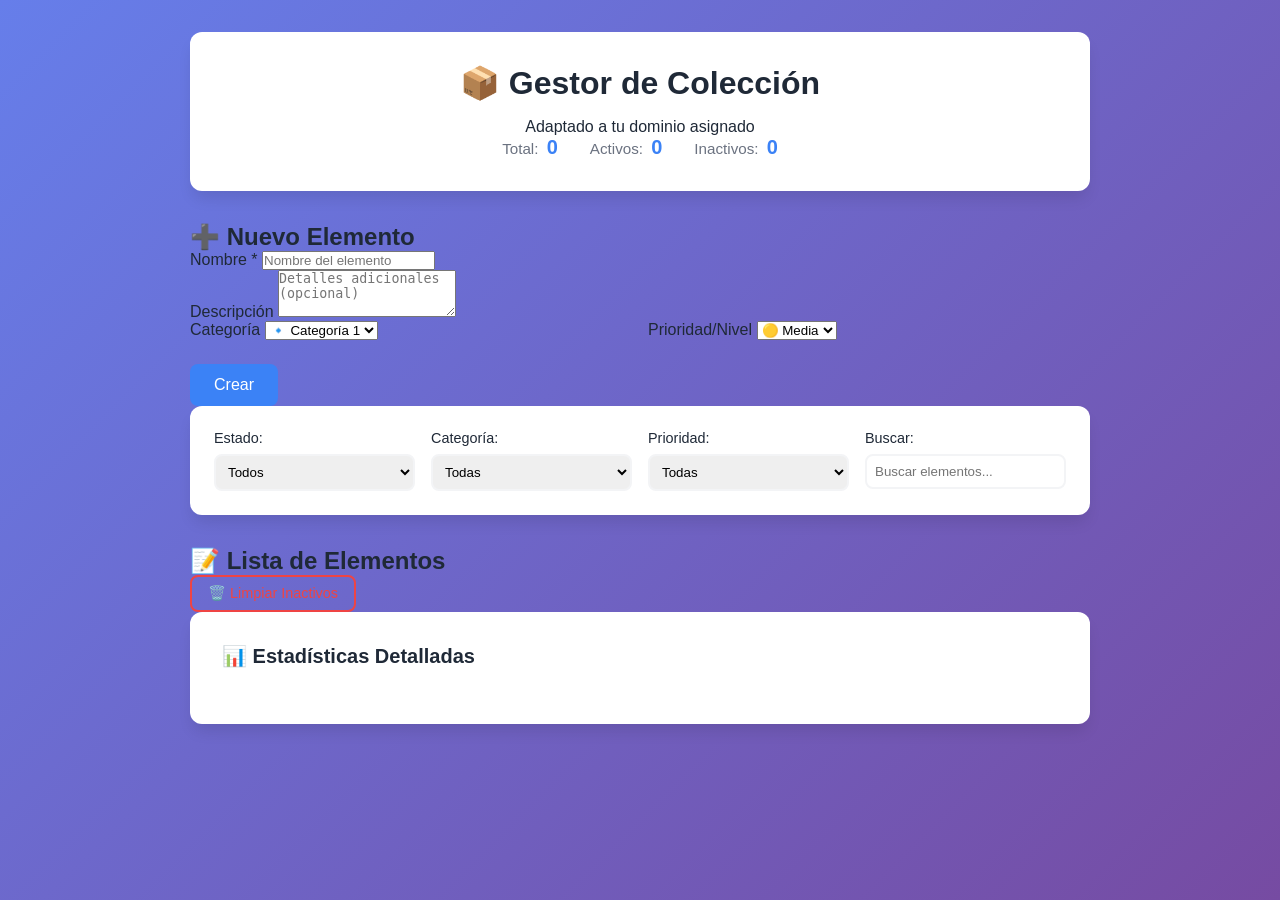
==== bc-javascript-es2023/bootcamp/week-02/3-proyecto/index.html @ 995c9fe5 "actualizacion" ====
<!DOCTYPE html>
<html lang="es">
<head>
  <meta charset="UTF-8">
  <meta name="viewport" content="width=device-width, initial-scale=1.0">
  <!-- TODO: Cambia el título según tu dominio -->
  <title>Gestor de Colección | Tu Dominio</title>
  <link rel="stylesheet" href="styles.css">
</head>
<body>
  <div class="container">
    <!--
      ============================================
      NOTA PARA EL APRENDIZ:
      ============================================
      Este HTML es una plantilla genérica.
      Debes adaptarlo a tu dominio asignado:

      1. Cambia todos los textos de "Elemento" a tu entidad
      2. Cambia las categorías por las de tu dominio
      3. Agrega campos adicionales si tu dominio lo requiere
      4. Cambia emojis para que sean coherentes con tu dominio

      EJEMPLO (Planetario - NO es un dominio asignable):
      - "Elementos" → "Cuerpos Celestes"
      - Categorías: Planeta, Estrella, Asteroide, etc.
      ============================================
    -->

    <!-- Header -->
    <header class="header">
      <!-- TODO: Cambia el título y emoji según tu dominio -->
      <h1>📦 Gestor de Colección</h1>
      <p class="subtitle">Adaptado a tu dominio asignado</p>
      <div class="stats-summary" id="stats-summary">
        <span class="stat">Total: <strong id="stat-total">0</strong></span>
        <!-- TODO: Cambia "Activos/Inactivos" por términos de tu dominio -->
        <span class="stat">Activos: <strong id="stat-active">0</strong></span>
        <span class="stat">Inactivos: <strong id="stat-inactive">0</strong></span>
      </div>
    </header>

    <!-- Item Form -->
    <section class="form-section">
      <!-- TODO: Cambia "Elemento" por tu entidad -->
      <h2 id="form-title">➕ Nuevo Elemento</h2>
      <form id="item-form" class="item-form">
        <input type="hidden" id="item-id" value="">

        <div class="form-group">
          <!-- TODO: Cambia el label y placeholder -->
          <label for="item-name">Nombre *</label>
          <input
            type="text"
            id="item-name"
            placeholder="Nombre del elemento"
            required
          >
        </div>

        <div class="form-group">
          <label for="item-description">Descripción</label>
          <textarea
            id="item-description"
            rows="3"
            placeholder="Detalles adicionales (opcional)"
          ></textarea>
        </div>

        <div class="form-row">
          <div class="form-group">
            <!-- TODO: Cambia las categorías según tu dominio -->
            <label for="item-category">Categoría</label>
            <select id="item-category">
              <!--
                EJEMPLO Planetario:
                <option value="planet">🪐 Planeta</option>
                <option value="star">⭐ Estrella</option>
                <option value="asteroid">☄️ Asteroide</option>
              -->
              <option value="category1">🔹 Categoría 1</option>
              <option value="category2">🔸 Categoría 2</option>
              <option value="category3">🔷 Categoría 3</option>
              <option value="other">📌 Otro</option>
            </select>
          </div>

          <div class="form-group">
            <!-- TODO: Opcionalmente renombra "Prioridad" según tu dominio -->
            <label for="item-priority">Prioridad/Nivel</label>
            <select id="item-priority">
              <option value="low">🟢 Baja</option>
              <option value="medium" selected>🟡 Media</option>
              <option value="high">🔴 Alta</option>
            </select>
          </div>
        </div>

        <!--
          TODO: Agrega campos adicionales específicos de tu dominio
          EJEMPLO Planetario:
          <div class="form-group">
            <label for="item-magnitude">Magnitud</label>
            <input type="number" id="item-magnitude" step="0.1">
          </div>
        -->

        <div class="form-actions">
          <button type="submit" class="btn btn-primary" id="submit-btn">
            Crear
          </button>
          <button type="button" class="btn btn-secondary" id="cancel-btn" style="display: none;">
            Cancelar
          </button>
        </div>
      </form>
    </section>

    <!-- Filters & Search -->
    <section class="filters-section">
      <div class="filters">
        <div class="filter-group">
          <label for="filter-status">Estado:</label>
          <select id="filter-status">
            <option value="all">Todos</option>
            <!-- TODO: Cambia los términos según tu dominio -->
            <option value="active">Activos</option>
            <option value="inactive">Inactivos</option>
          </select>
        </div>

        <div class="filter-group">
          <label for="filter-category">Categoría:</label>
          <select id="filter-category">
            <option value="all">Todas</option>
            <!-- TODO: Repite las mismas categorías del formulario -->
            <option value="category1">Categoría 1</option>
            <option value="category2">Categoría 2</option>
            <option value="category3">Categoría 3</option>
            <option value="other">Otro</option>
          </select>
        </div>

        <div class="filter-group">
          <label for="filter-priority">Prioridad:</label>
          <select id="filter-priority">
            <option value="all">Todas</option>
            <option value="high">Alta</option>
            <option value="medium">Media</option>
            <option value="low">Baja</option>
          </select>
        </div>

        <div class="filter-group search-group">
          <label for="search-input">Buscar:</label>
          <input
            type="text"
            id="search-input"
            placeholder="Buscar elementos..."
          >
        </div>
      </div>
    </section>

    <!-- Item List -->
    <section class="items-section">
      <div class="items-header">
        <!-- TODO: Cambia el título -->
        <h2>📝 Lista de Elementos</h2>
        <button class="btn btn-outline" id="clear-inactive">
          🗑️ Limpiar Inactivos
        </button>
      </div>

      <div id="item-list" class="item-list">
        <!-- Los elementos se renderizarán aquí con JavaScript -->
      </div>

      <div id="empty-state" class="empty-state">
        <p>📭 No hay elementos que mostrar</p>
        <p class="empty-state-hint">Crea tu primer elemento usando el formulario arriba</p>
      </div>
    </section>

    <!-- Detailed Stats -->
    <section class="detailed-stats">
      <h3>📊 Estadísticas Detalladas</h3>
      <div id="stats-details" class="stats-grid">
        <!-- Las estadísticas se renderizarán aquí con JavaScript -->
      </div>
    </section>
  </div>

  <!-- Script principal -->
  <script src="starter/script.js"></script>
</body>
</html>
---- bc-javascript-es2023/bootcamp/week-02/3-proyecto/styles.css ----
/* ===================================
   Variables CSS y Reset
   =================================== */

:root {
  --color-primary: #3b82f6;
  --color-secondary: #8b5cf6;
  --color-success: #10b981;
  --color-warning: #f59e0b;
  --color-danger: #ef4444;
  --color-dark: #1f2937;
  --color-gray: #6b7280;
  --color-light: #f3f4f6;
  --color-white: #ffffff;

  --priority-high: #ef4444;
  --priority-medium: #f59e0b;
  --priority-low: #10b981;

  --shadow-sm: 0 1px 2px 0 rgba(0, 0, 0, 0.05);
  --shadow-md: 0 4px 6px -1px rgba(0, 0, 0, 0.1);
  --shadow-lg: 0 10px 15px -3px rgba(0, 0, 0, 0.1);

  --radius-sm: 0.375rem;
  --radius-md: 0.5rem;
  --radius-lg: 0.75rem;
}

* {
  margin: 0;
  padding: 0;
  box-sizing: border-box;
}

body {
  font-family: -apple-system, BlinkMacSystemFont, 'Segoe UI', Roboto, 'Helvetica Neue', Arial, sans-serif;
  background: linear-gradient(135deg, #667eea 0%, #764ba2 100%);
  min-height: 100vh;
  padding: 2rem 1rem;
  color: var(--color-dark);
}

/* ===================================
   Container
   =================================== */

.container {
  max-width: 900px;
  margin: 0 auto;
}

/* ===================================
   Header
   =================================== */

.header {
  background: var(--color-white);
  padding: 2rem;
  border-radius: var(--radius-lg);
  box-shadow: var(--shadow-lg);
  margin-bottom: 2rem;
  text-align: center;
}

.header h1 {
  font-size: 2rem;
  margin-bottom: 1rem;
  color: var(--color-dark);
}

.stats-summary {
  display: flex;
  gap: 2rem;
  justify-content: center;
  flex-wrap: wrap;
}

.stat {
  color: var(--color-gray);
  font-size: 0.95rem;
}

.stat strong {
  color: var(--color-primary);
  font-size: 1.25rem;
  margin-left: 0.25rem;
}

/* ===================================
   Task Form
   =================================== */

.task-form-section {
  background: var(--color-white);
  padding: 2rem;
  border-radius: var(--radius-lg);
  box-shadow: var(--shadow-lg);
  margin-bottom: 2rem;
}

.task-form-section h2 {
  margin-bottom: 1.5rem;
  color: var(--color-dark);
  font-size: 1.5rem;
}

.task-form .form-group {
  margin-bottom: 1.25rem;
}

.task-form label {
  display: block;
  margin-bottom: 0.5rem;
  color: var(--color-dark);
  font-weight: 500;
  font-size: 0.9rem;
}

.task-form input[type="text"],
.task-form textarea,
.task-form select {
  width: 100%;
  padding: 0.75rem;
  border: 2px solid var(--color-light);
  border-radius: var(--radius-md);
  font-size: 1rem;
  font-family: inherit;
  transition: border-color 0.2s;
}

.task-form input:focus,
.task-form textarea:focus,
.task-form select:focus {
  outline: none;
  border-color: var(--color-primary);
}

.task-form textarea {
  resize: vertical;
}

.form-row {
  display: grid;
  grid-template-columns: repeat(auto-fit, minmax(200px, 1fr));
  gap: 1rem;
}

.form-actions {
  display: flex;
  gap: 1rem;
  margin-top: 1.5rem;
}

/* ===================================
   Buttons
   =================================== */

.btn {
  padding: 0.75rem 1.5rem;
  border: none;
  border-radius: var(--radius-md);
  font-size: 1rem;
  font-weight: 500;
  cursor: pointer;
  transition: all 0.2s;
  font-family: inherit;
}

.btn-primary {
  background: var(--color-primary);
  color: var(--color-white);
}

.btn-primary:hover {
  background: #2563eb;
  transform: translateY(-1px);
  box-shadow: var(--shadow-md);
}

.btn-secondary {
  background: var(--color-gray);
  color: var(--color-white);
}

.btn-secondary:hover {
  background: #4b5563;
}

.btn-outline {
  background: transparent;
  border: 2px solid var(--color-danger);
  color: var(--color-danger);
  padding: 0.5rem 1rem;
  font-size: 0.9rem;
}

.btn-outline:hover {
  background: var(--color-danger);
  color: var(--color-white);
}

.btn-sm {
  padding: 0.5rem 0.75rem;
  font-size: 0.875rem;
}

/* ===================================
   Filters
   =================================== */

.filters-section {
  background: var(--color-white);
  padding: 1.5rem;
  border-radius: var(--radius-lg);
  box-shadow: var(--shadow-lg);
  margin-bottom: 2rem;
}

.filters {
  display: grid;
  grid-template-columns: repeat(auto-fit, minmax(200px, 1fr));
  gap: 1rem;
}

.filter-group {
  display: flex;
  flex-direction: column;
  gap: 0.5rem;
}

.filter-group label {
  font-weight: 500;
  font-size: 0.9rem;
  color: var(--color-dark);
}

.filter-group select,
.filter-group input {
  padding: 0.5rem;
  border: 2px solid var(--color-light);
  border-radius: var(--radius-md);
  font-family: inherit;
}

.search-group input {
  width: 100%;
}

/* ===================================
   Tasks Section
   =================================== */

.tasks-section {
  background: var(--color-white);
  padding: 2rem;
  border-radius: var(--radius-lg);
  box-shadow: var(--shadow-lg);
  margin-bottom: 2rem;
}

.tasks-header {
  display: flex;
  justify-content: space-between;
  align-items: center;
  margin-bottom: 1.5rem;
}

.tasks-header h2 {
  font-size: 1.5rem;
  color: var(--color-dark);
}

.task-list {
  display: flex;
  flex-direction: column;
  gap: 1rem;
}

/* Task Item */
.task-item {
  background: var(--color-light);
  border-left: 4px solid var(--color-primary);
  border-radius: var(--radius-md);
  padding: 1.25rem;
  display: flex;
  gap: 1rem;
  align-items: flex-start;
  transition: all 0.2s;
}

.task-item:hover {
  transform: translateX(4px);
  box-shadow: var(--shadow-md);
}

.task-item.completed {
  opacity: 0.6;
}

.task-item.completed .task-content h3 {
  text-decoration: line-through;
}

.task-item.priority-high {
  border-left-color: var(--priority-high);
}

.task-item.priority-medium {
  border-left-color: var(--priority-medium);
}

.task-item.priority-low {
  border-left-color: var(--priority-low);
}

.task-checkbox {
  width: 20px;
  height: 20px;
  margin-top: 0.25rem;
  cursor: pointer;
  flex-shrink: 0;
}

.task-content {
  flex: 1;
}

.task-content h3 {
  font-size: 1.1rem;
  margin-bottom: 0.5rem;
  color: var(--color-dark);
}

.task-content p {
  color: var(--color-gray);
  font-size: 0.9rem;
  margin-bottom: 0.75rem;
  line-height: 1.5;
}

.task-meta {
  display: flex;
  gap: 0.75rem;
  flex-wrap: wrap;
  margin-bottom: 0.75rem;
}

.task-badge {
  display: inline-block;
  padding: 0.25rem 0.75rem;
  border-radius: var(--radius-sm);
  font-size: 0.75rem;
  font-weight: 500;
  text-transform: uppercase;
}

.badge-category {
  background: var(--color-primary);
  color: var(--color-white);
}

.badge-priority {
  color: var(--color-white);
}

.badge-priority.priority-high {
  background: var(--priority-high);
}

.badge-priority.priority-medium {
  background: var(--priority-medium);
}

.badge-priority.priority-low {
  background: var(--priority-low);
}

.task-date {
  font-size: 0.8rem;
  color: var(--color-gray);
}

.task-actions {
  display: flex;
  gap: 0.5rem;
  flex-shrink: 0;
}

.task-actions button {
  padding: 0.5rem;
  border: none;
  background: transparent;
  cursor: pointer;
  font-size: 1.25rem;
  border-radius: var(--radius-sm);
  transition: all 0.2s;
}

.task-actions button:hover {
  background: var(--color-white);
}

.btn-edit:hover {
  color: var(--color-primary);
}

.btn-delete:hover {
  color: var(--color-danger);
}

/* Empty State */
.empty-state {
  text-align: center;
  padding: 3rem;
  color: var(--color-gray);
  display: none;
}

.empty-state.show {
  display: block;
}

.empty-state p {
  font-size: 1.25rem;
  margin-bottom: 0.5rem;
}

.empty-state-hint {
  font-size: 0.9rem !important;
  color: var(--color-gray);
}

/* ===================================
   Detailed Stats
   =================================== */

.detailed-stats {
  background: var(--color-white);
  padding: 2rem;
  border-radius: var(--radius-lg);
  box-shadow: var(--shadow-lg);
}

.detailed-stats h3 {
  margin-bottom: 1.5rem;
  color: var(--color-dark);
  font-size: 1.25rem;
}

.stats-grid {
  display: grid;
  grid-template-columns: repeat(auto-fit, minmax(200px, 1fr));
  gap: 1rem;
}

.stat-card {
  background: var(--color-light);
  padding: 1.25rem;
  border-radius: var(--radius-md);
  text-align: center;
}

.stat-card h4 {
  font-size: 0.9rem;
  color: var(--color-gray);
  margin-bottom: 0.5rem;
  text-transform: uppercase;
  letter-spacing: 0.5px;
}

.stat-card p {
  font-size: 2rem;
  font-weight: bold;
  color: var(--color-primary);
}

/* ===================================
   Responsive
   =================================== */

@media (max-width: 768px) {
  body {
    padding: 1rem;
  }

  .header h1 {
    font-size: 1.5rem;
  }

  .stats-summary {
    gap: 1rem;
  }

  .filters {
    grid-template-columns: 1fr;
  }

  .tasks-header {
    flex-direction: column;
    align-items: flex-start;
    gap: 1rem;
  }

  .task-item {
    flex-direction: column;
  }

  .task-actions {
    width: 100%;
    justify-content: flex-end;
  }
}
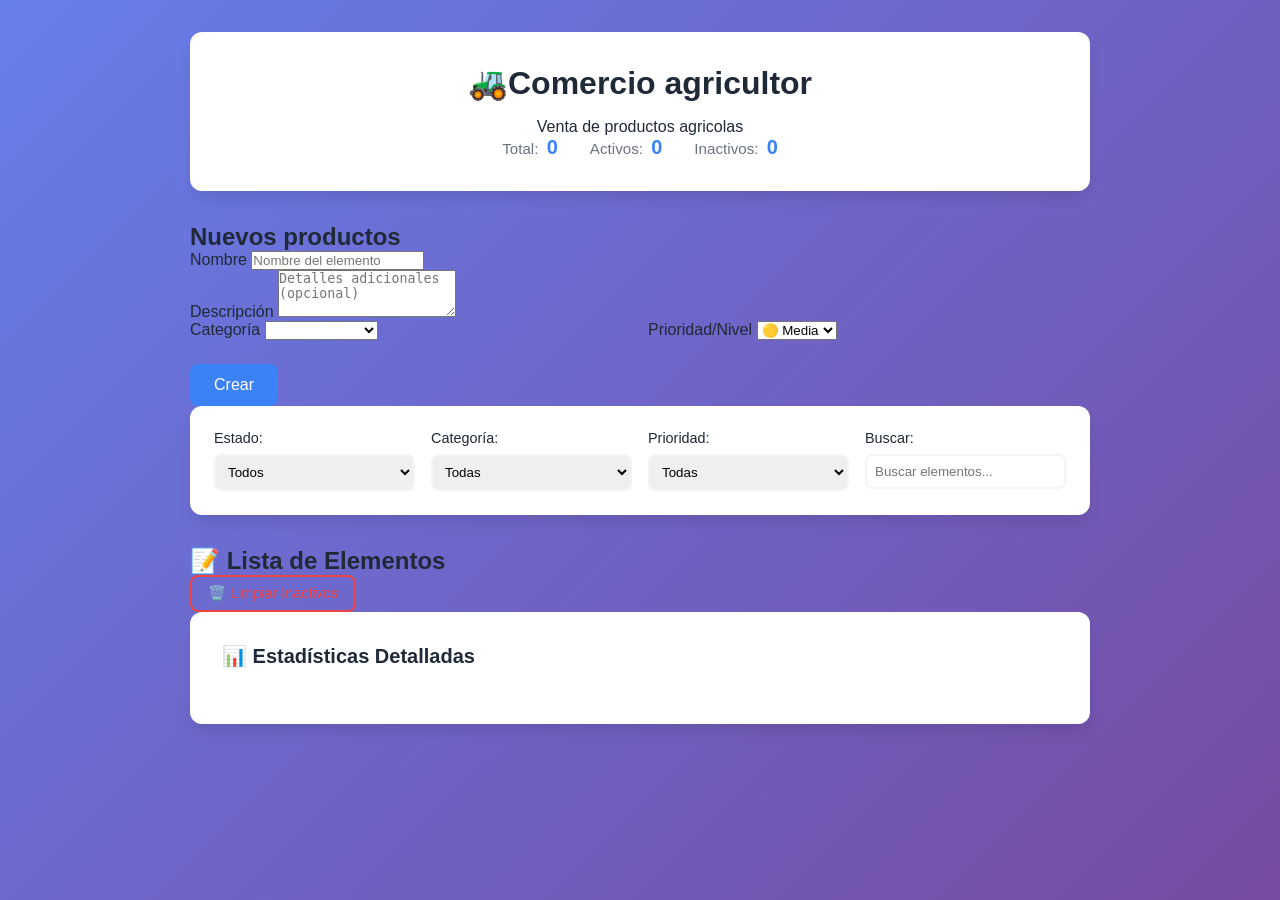
==== commit 87bc2b46: "01" ====
--- a/bc-javascript-es2023/bootcamp/week-02/3-proyecto/index.html
+++ b/bc-javascript-es2023/bootcamp/week-02/3-proyecto/index.html
@@ -30,8 +30,8 @@
     <!-- Header -->
     <header class="header">
       <!-- TODO: Cambia el título y emoji según tu dominio -->
-      <h1>📦 Gestor de Colección</h1>
-      <p class="subtitle">Adaptado a tu dominio asignado</p>
+      <h1> 🚜Comercio agricultor</h1>
+      <p class="subtitle">Venta de productos agricolas</p>
       <div class="stats-summary" id="stats-summary">
         <span class="stat">Total: <strong id="stat-total">0</strong></span>
         <!-- TODO: Cambia "Activos/Inactivos" por términos de tu dominio -->
@@ -43,13 +43,13 @@
     <!-- Item Form -->
     <section class="form-section">
       <!-- TODO: Cambia "Elemento" por tu entidad -->
-      <h2 id="form-title">➕ Nuevo Elemento</h2>
+      <h2 id="form-title">Nuevos productos</h2>
       <form id="item-form" class="item-form">
         <input type="hidden" id="item-id" value="">
 
         <div class="form-group">
           <!-- TODO: Cambia el label y placeholder -->
-          <label for="item-name">Nombre *</label>
+          <label for="item-name">Nombre </label>
           <input
             type="text"
             id="item-name"
@@ -78,10 +78,10 @@
                 <option value="star">⭐ Estrella</option>
                 <option value="asteroid">☄️ Asteroide</option>
               -->
-              <option value="category1">🔹 Categoría 1</option>
-              <option value="category2">🔸 Categoría 2</option>
-              <option value="category3">🔷 Categoría 3</option>
-              <option value="other">📌 Otro</option>
+              <option value="Producto" id="product">🔹 Loading</option>
+              <option value="Ventas agricolas">🔸 </option>
+              <option value="control de plagas">🔷 Categoría 3</option>
+              <option value="control de plagas">📌 Otro</option>
             </select>
           </div>
 
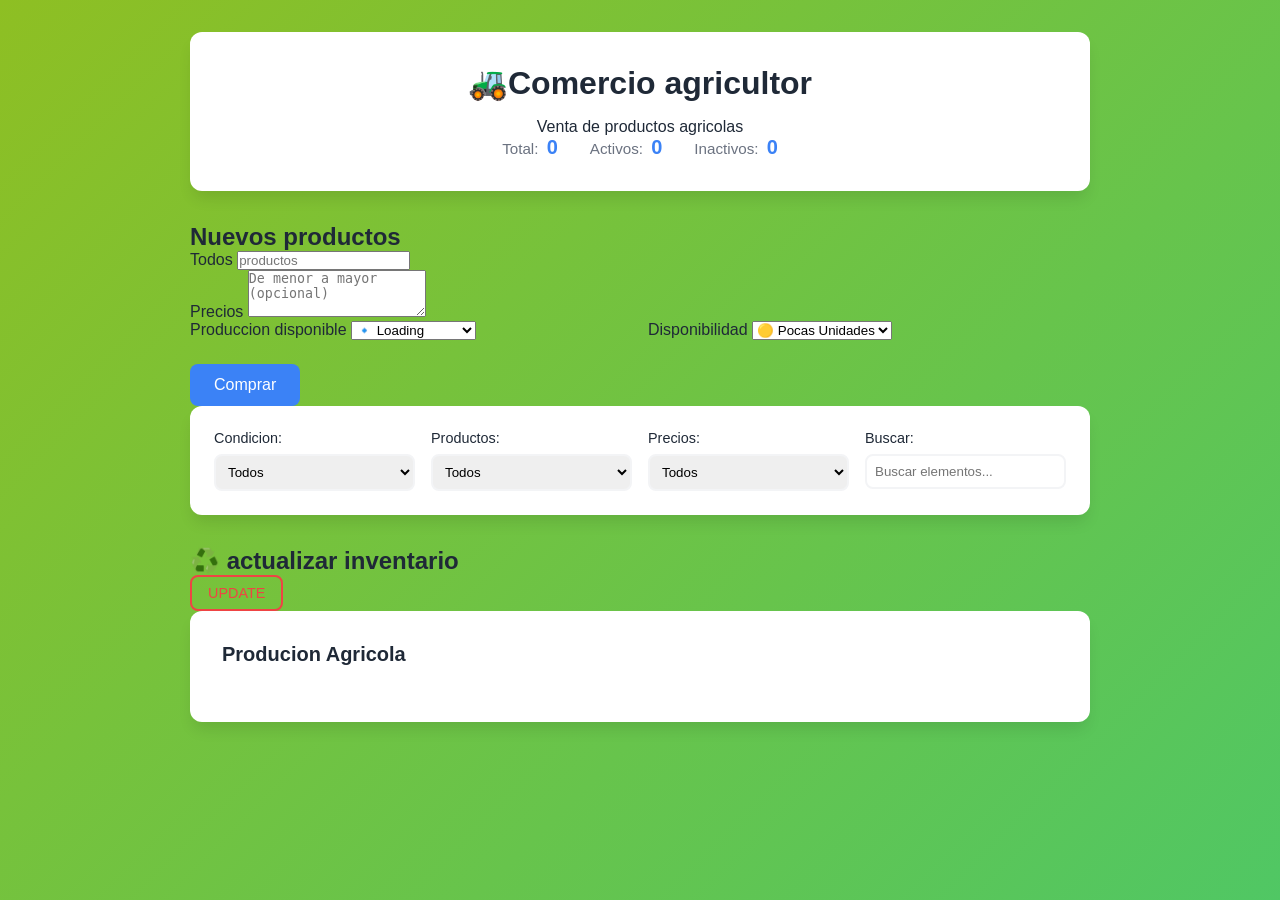
==== commit 06e5a8ff: "https://github.com/diegoospinarojas7-droid/3407186-Ospina-Diego.git" ====
--- a/bc-javascript-es2023/bootcamp/week-02/3-proyecto/index.html
+++ b/bc-javascript-es2023/bootcamp/week-02/3-proyecto/index.html
@@ -49,28 +49,28 @@
 
         <div class="form-group">
           <!-- TODO: Cambia el label y placeholder -->
-          <label for="item-name">Nombre </label>
+          <label for="item-name">Todos</label>
           <input
             type="text"
             id="item-name"
-            placeholder="Nombre del elemento"
+            placeholder="productos  "
             required
           >
         </div>
 
         <div class="form-group">
-          <label for="item-description">Descripción</label>
+          <label for="item-description">Precios</label>
           <textarea
             id="item-description"
             rows="3"
-            placeholder="Detalles adicionales (opcional)"
+            placeholder="De menor a mayor (opcional)"
           ></textarea>
         </div>
 
         <div class="form-row">
           <div class="form-group">
             <!-- TODO: Cambia las categorías según tu dominio -->
-            <label for="item-category">Categoría</label>
+            <label for="item-category">Produccion disponible</label>
             <select id="item-category">
               <!--
                 EJEMPLO Planetario:
@@ -79,19 +79,21 @@
                 <option value="asteroid">☄️ Asteroide</option>
               -->
               <option value="Producto" id="product">🔹 Loading</option>
-              <option value="Ventas agricolas">🔸 </option>
-              <option value="control de plagas">🔷 Categoría 3</option>
-              <option value="control de plagas">📌 Otro</option>
+              <option value="productos organicos">OrganicProducts </option>
+              <option value="control de plagas">PestControl</option>
+              <option value="insumos agricolas">AgriculturalInputs</option>
+              <option value="granos">Grains</option>
+              <option value="frutas">Fruits</option>
             </select>
           </div>
 
           <div class="form-group">
             <!-- TODO: Opcionalmente renombra "Prioridad" según tu dominio -->
-            <label for="item-priority">Prioridad/Nivel</label>
+            <label for="item-priority">Disponibilidad</label>
             <select id="item-priority">
-              <option value="low">🟢 Baja</option>
-              <option value="medium" selected>🟡 Media</option>
-              <option value="high">🔴 Alta</option>
+              <option value="low">🟢 Disponible</option>
+              <option value="medium" selected>🟡 Pocas Unidades</option>
+              <option value="high">🔴 Agotado</option>
             </select>
           </div>
         </div>
@@ -107,7 +109,7 @@
 
         <div class="form-actions">
           <button type="submit" class="btn btn-primary" id="submit-btn">
-            Crear
+            Comprar
           </button>
           <button type="button" class="btn btn-secondary" id="cancel-btn" style="display: none;">
             Cancelar
@@ -120,34 +122,36 @@
     <section class="filters-section">
       <div class="filters">
         <div class="filter-group">
-          <label for="filter-status">Estado:</label>
+          <label for="filter-status">Condicion:</label>
           <select id="filter-status">
             <option value="all">Todos</option>
             <!-- TODO: Cambia los términos según tu dominio -->
-            <option value="active">Activos</option>
-            <option value="inactive">Inactivos</option>
+            <option value="active">Organicos</option>
+            <option value="inactive">Tradicionales</option>
           </select>
         </div>
 
         <div class="filter-group">
-          <label for="filter-category">Categoría:</label>
+          <label for="filter-category">Productos:</label>
           <select id="filter-category">
-            <option value="all">Todas</option>
+            <option value="all">Todos</option>
             <!-- TODO: Repite las mismas categorías del formulario -->
-            <option value="category1">Categoría 1</option>
-            <option value="category2">Categoría 2</option>
-            <option value="category3">Categoría 3</option>
+            <option value="category1">OrganicProducts</option>
+            <option value="category2">PestControl</option>
+            <option value="category3">AgriculturalInputs</option>
+            <option value="category4">Grains</option>
+            <option value="category5">Fruits</option>
             <option value="other">Otro</option>
           </select>
         </div>
 
         <div class="filter-group">
-          <label for="filter-priority">Prioridad:</label>
+          <label for="filter-priority">Precios:</label>
           <select id="filter-priority">
-            <option value="all">Todas</option>
-            <option value="high">Alta</option>
-            <option value="medium">Media</option>
-            <option value="low">Baja</option>
+            <option value="all">Todos</option>
+            <option value="high">Economico</option>
+            <option value="medium">Intermedio</option>
+            <option value="low">Premium</option>
           </select>
         </div>
 
@@ -166,9 +170,9 @@
     <section class="items-section">
       <div class="items-header">
         <!-- TODO: Cambia el título -->
-        <h2>📝 Lista de Elementos</h2>
+        <h2>♻️ actualizar inventario</h2>
         <button class="btn btn-outline" id="clear-inactive">
-          🗑️ Limpiar Inactivos
+          UPDATE
         </button>
       </div>
 
@@ -184,7 +188,7 @@
 
     <!-- Detailed Stats -->
     <section class="detailed-stats">
-      <h3>📊 Estadísticas Detalladas</h3>
+      <h3>Producion Agricola</h3>
       <div id="stats-details" class="stats-grid">
         <!-- Las estadísticas se renderizarán aquí con JavaScript -->
       </div>
--- a/bc-javascript-es2023/bootcamp/week-02/3-proyecto/styles.css
+++ b/bc-javascript-es2023/bootcamp/week-02/3-proyecto/styles.css
@@ -4,7 +4,7 @@
 
 :root {
   --color-primary: #3b82f6;
-  --color-secondary: #8b5cf6;
+  --color-secondary: #42d21e;
   --color-success: #10b981;
   --color-warning: #f59e0b;
   --color-danger: #ef4444;
@@ -34,7 +34,7 @@
 
 body {
   font-family: -apple-system, BlinkMacSystemFont, 'Segoe UI', Roboto, 'Helvetica Neue', Arial, sans-serif;
-  background: linear-gradient(135deg, #667eea 0%, #764ba2 100%);
+  background: linear-gradient(135deg, #8ebf23 0%, #50c764 100%);
   min-height: 100vh;
   padding: 2rem 1rem;
   color: var(--color-dark);
